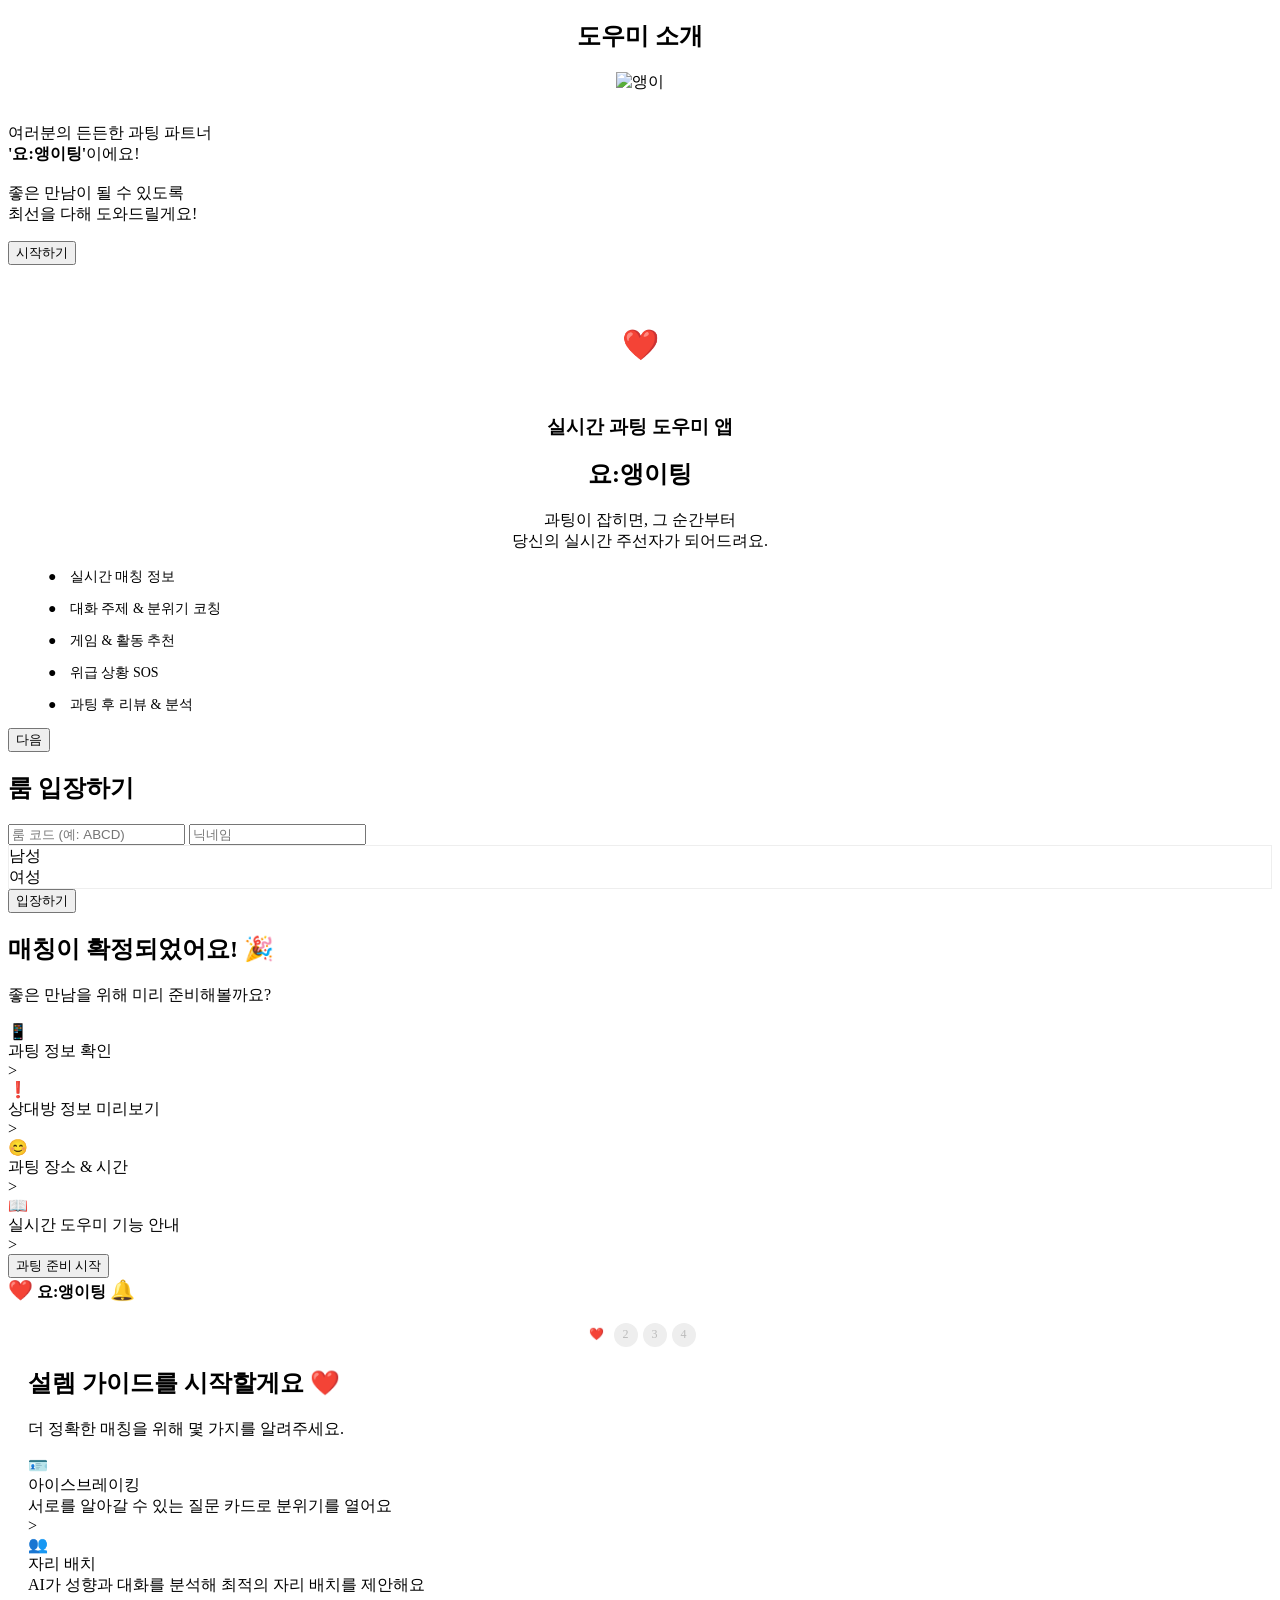
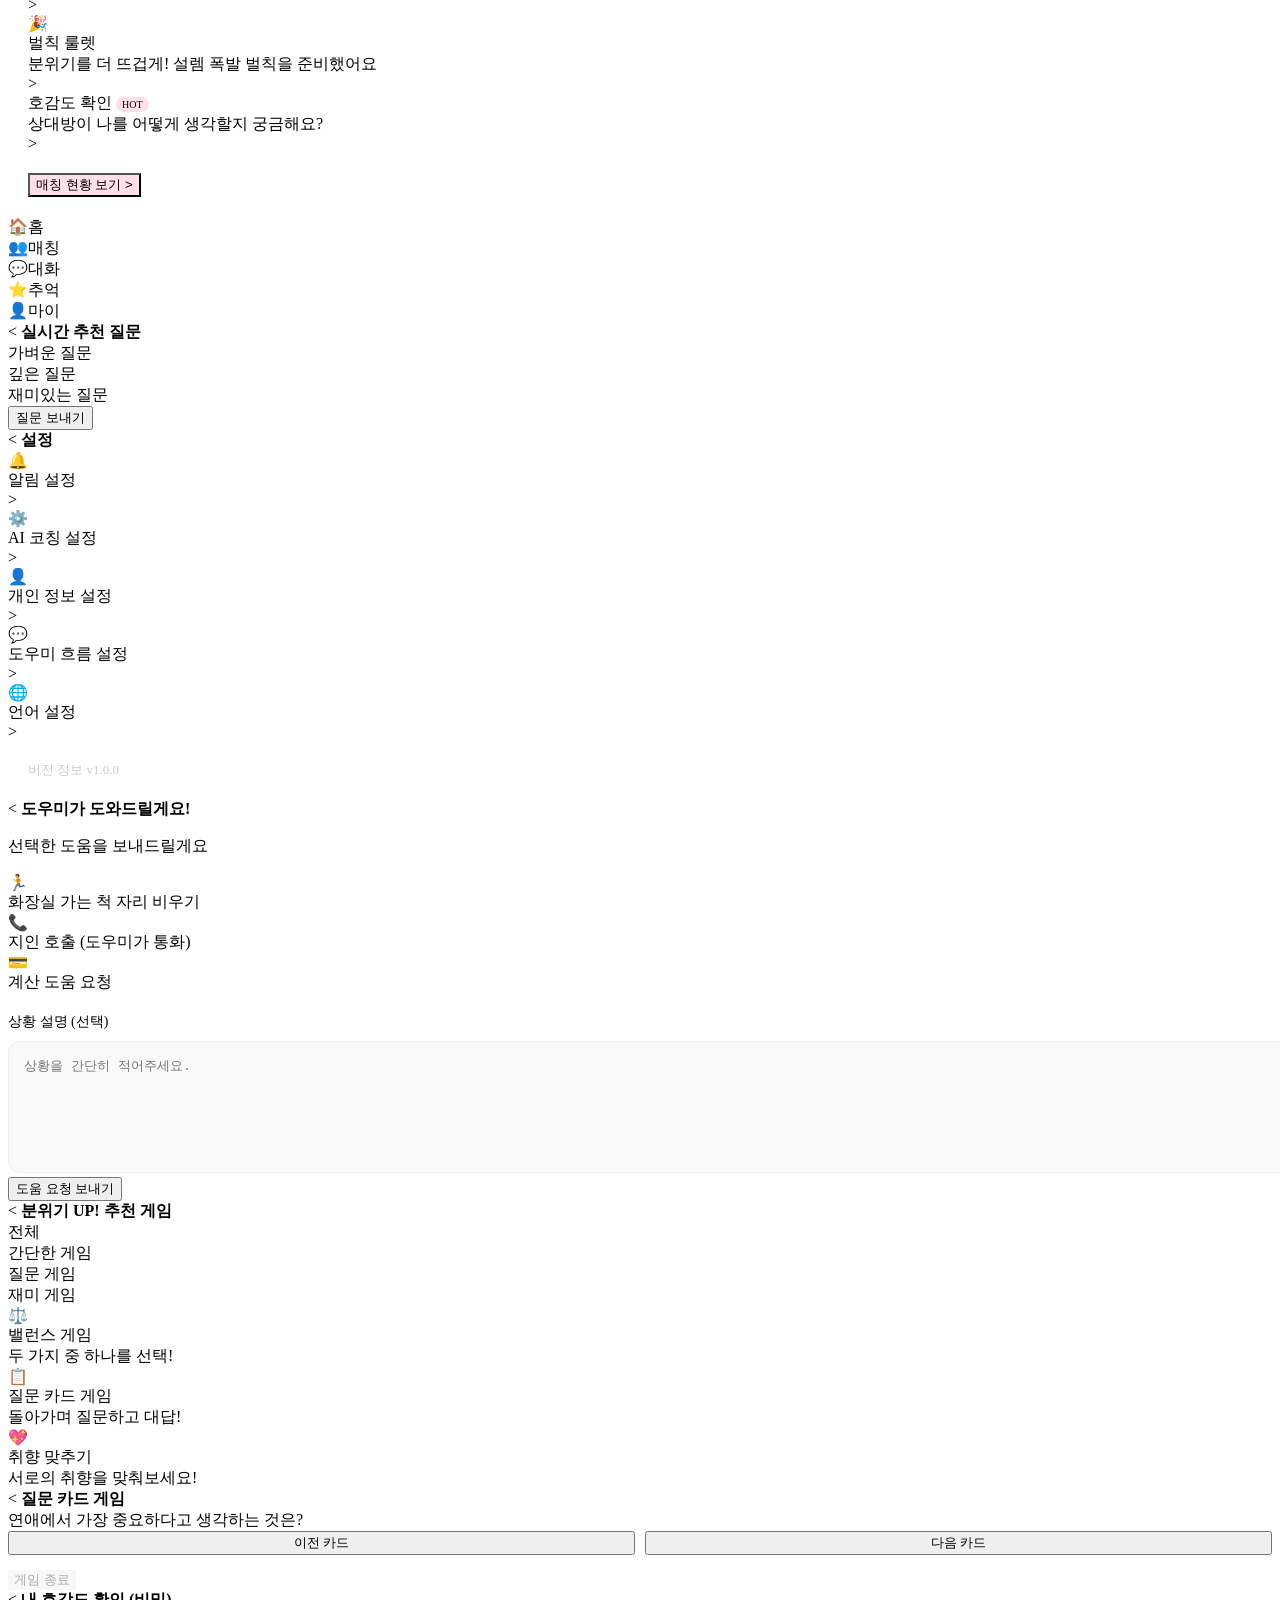
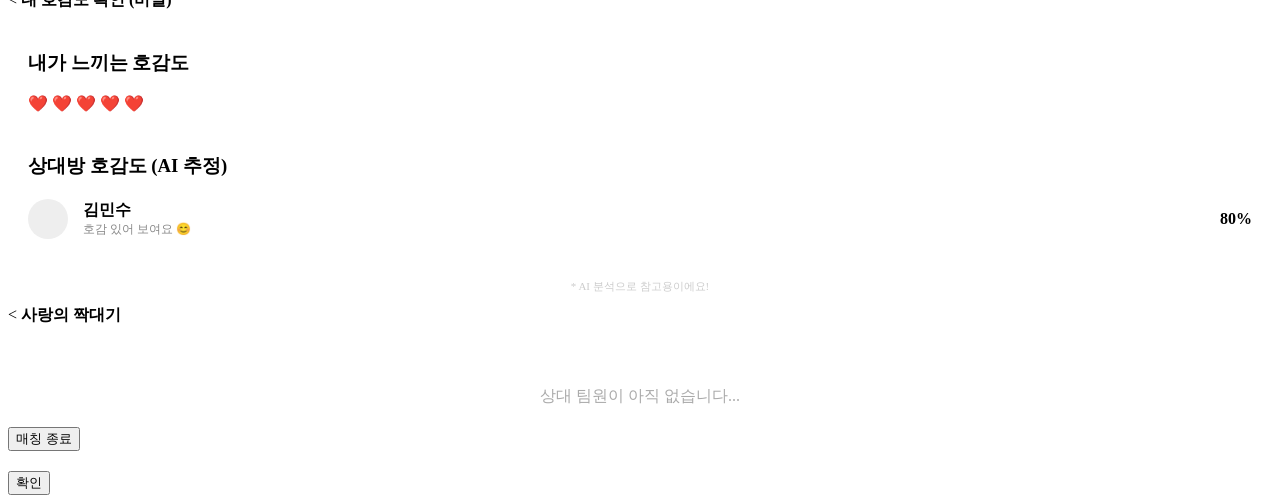
==== app/static/index.html @ 1ab698f3 "s" ====
<!DOCTYPE html>
<html lang="ko">
<head>
    <meta charset="UTF-8">
    <meta name="viewport" content="width=device-width, initial-scale=1.0">
    <title>요:앵이팅 - 실시간 과팅 도우미</title>
    <link rel="stylesheet" href="/static/style.css">
</head>
<body>
    <div id="app">
        <!-- 1. 도우미 소개 (Intro) -->
        <section id="intro-view" class="view">
            <h2 style="text-align: center; margin-bottom: 20px;">도우미 소개</h2>
            <div style="text-align: center; margin-bottom: 30px;">
                <img src="/앱구성/도우미소개.png" alt="앵이" style="width: 250px; height: auto;">
            </div>
            <p class="subtitle">여러분의 든든한 과팅 파트너<br><span style="color: var(--primary-pink); font-weight: 700;">'요:앵이팅'</span>이에요!<br><br>좋은 만남이 될 수 있도록<br>최선을 다해 도와드릴게요!</p>
            <button onclick="showView('loading-view')" class="btn-full">시작하기</button>
        </section>

        <!-- 2. 로딩창 (Service Info) -->
        <section id="loading-view" class="view hidden">
            <div style="text-align: center; margin-top: 50px;">
                <div style="background: var(--primary-pink); width: 60px; height: 60px; border-radius: 15px; display: inline-flex; justify-content: center; align-items: center; margin-bottom: 20px;">
                    <span style="font-size: 30px; color: white;">❤️</span>
                </div>
                <h3>실시간 과팅 도우미 앱</h3>
                <h1 style="color: var(--primary-pink); margin-top: 5px;">요:앵이팅</h1>
                <p class="subtitle">과팅이 잡히면, 그 순간부터<br>당신의 실시간 주선자가 되어드려요.</p>
                <div style="text-align: left; padding: 0 40px; color: var(--gray-text); font-size: 14px;">
                    <p style="margin-bottom: 12px;"><span style="color: var(--primary-pink); margin-right: 10px;">●</span> 실시간 매칭 정보</p>
                    <p style="margin-bottom: 12px;"><span style="color: var(--primary-pink); margin-right: 10px;">●</span> 대화 주제 & 분위기 코칭</p>
                    <p style="margin-bottom: 12px;"><span style="color: var(--primary-pink); margin-right: 10px;">●</span> 게임 & 활동 추천</p>
                    <p style="margin-bottom: 12px;"><span style="color: var(--primary-pink); margin-right: 10px;">●</span> 위급 상황 SOS</p>
                    <p><span style="color: var(--primary-pink); margin-right: 10px;">●</span> 과팅 후 리뷰 & 분석</p>
                </div>
            </div>
            <button onclick="showView('join-view')" class="btn-full">다음</button>
        </section>

        <!-- 3. 입장 (Join) -->
        <section id="join-view" class="view hidden">
            <h1>룸 입장하기</h1>
            <input type="text" id="room-code" placeholder="룸 코드 (예: ABCD)" maxlength="6">
            <input type="text" id="nickname" placeholder="닉네임">
            <div class="tab-container" style="background: white; border: 1px solid #EEE;">
                <div class="tab-item active" onclick="setGender('M', this)">남성</div>
                <div class="tab-item" onclick="setGender('F', this)">여성</div>
            </div>
            <button id="join-btn" class="btn-full">입장하기</button>
        </section>

        <!-- 4. 매칭 확정 (Matching Confirm) -->
        <section id="match-confirm-view" class="view hidden">
            <h1>매칭이 확정되었어요! 🎉</h1>
            <p class="subtitle">좋은 만남을 위해 미리 준비해볼까요?</p>
            <div class="menu-card">
                <div class="menu-icon">📱</div>
                <div class="menu-info"><div class="menu-title">과팅 정보 확인</div></div>
                <span class="arrow-right">></span>
            </div>
            <div class="menu-card">
                <div class="menu-icon">❗</div>
                <div class="menu-info"><div class="menu-title">상대방 정보 미리보기</div></div>
                <span class="arrow-right">></span>
            </div>
            <div class="menu-card">
                <div class="menu-icon">😊</div>
                <div class="menu-info"><div class="menu-title">과팅 장소 & 시간</div></div>
                <span class="arrow-right">></span>
            </div>
            <div class="menu-card">
                <div class="menu-icon">📖</div>
                <div class="menu-info"><div class="menu-title">실시간 도우미 기능 안내</div></div>
                <span class="arrow-right">></span>
            </div>
            <button onclick="showView('dashboard-view')" class="btn-full">과팅 준비 시작</button>
        </section>

        <!-- 5. 대시보드 (Main Title) -->
        <section id="dashboard-view" class="view hidden" style="padding: 0;">
            <header>
                <span style="font-size: 20px;" onclick="showView('intro-view')">❤️</span>
                <span style="font-weight: 700;">요:앵이팅</span>
                <span style="font-size: 20px;" onclick="showView('sos-view')">🔔</span>
            </header>
            <div style="padding: 20px;">
                <div style="display: flex; justify-content: center; gap: 5px; margin-bottom: 20px;">
                    <div style="width: 24px; height: 24px; background: var(--primary-pink); border-radius: 50%; color: white; display: flex; justify-content: center; align-items: center; font-size: 12px;">❤️</div>
                    <div style="width: 24px; height: 24px; background: #EEE; border-radius: 50%; display: flex; justify-content: center; align-items: center; font-size: 12px; color: #BBB;">2</div>
                    <div style="width: 24px; height: 24px; background: #EEE; border-radius: 50%; display: flex; justify-content: center; align-items: center; font-size: 12px; color: #BBB;">3</div>
                    <div style="width: 24px; height: 24px; background: #EEE; border-radius: 50%; display: flex; justify-content: center; align-items: center; font-size: 12px; color: #BBB;">4</div>
                </div>
                <h1>설렘 가이드를 시작할게요 ❤️</h1>
                <p class="subtitle">더 정확한 매칭을 위해 몇 가지를 알려주세요.</p>

                <div class="menu-card" onclick="showView('question-view')">
                    <div class="menu-icon">🪪</div>
                    <div class="menu-info">
                        <div class="menu-title">아이스브레이킹</div>
                        <div class="menu-desc">서로를 알아갈 수 있는 질문 카드로 분위기를 열어요</div>
                    </div>
                    <span class="arrow-right">></span>
                </div>
                <div class="menu-card" onclick="showView('matching-view')">
                    <div class="menu-icon">👥</div>
                    <div class="menu-info">
                        <div class="menu-title">자리 배치</div>
                        <div class="menu-desc">AI가 성향과 대화를 분석해 최적의 자리 배치를 제안해요</div>
                    </div>
                    <span class="arrow-right">></span>
                </div>
                <div class="menu-card" onclick="showView('game-view')">
                    <div class="menu-icon">🎉</div>
                    <div class="menu-info">
                        <div class="menu-title">벌칙 룰렛</div>
                        <div class="menu-desc">분위기를 더 뜨겁게! 설렘 폭발 벌칙을 준비했어요</div>
                    </div>
                    <span class="arrow-right">></span>
                </div>
                <div class="menu-card" onclick="showView('liking-view')">
                    <div class="menu-info">
                        <div class="menu-title">호감도 확인 <span style="background: #FFE0EA; color: var(--primary-pink); font-size: 10px; padding: 2px 6px; border-radius: 10px;">HOT</span></div>
                        <div class="menu-desc">상대방이 나를 어떻게 생각할지 궁금해요?</div>
                    </div>
                    <span class="arrow-right">></span>
                </div>
                
                <button class="btn-full" style="background: #FFE0EA; color: var(--primary-pink); margin-top: 20px;" onclick="showView('matching-view')">매칭 현황 보기 ></button>
            </div>
            <nav class="bottom-nav">
                <div class="nav-item active" onclick="showView('dashboard-view')"><span class="nav-icon">🏠</span>홈</div>
                <div class="nav-item" onclick="showView('matching-view')"><span class="nav-icon">👥</span>매칭</div>
                <div class="nav-item" onclick="showView('question-view')"><span class="nav-icon">💬</span>대화</div>
                <div class="nav-item" onclick="showView('liking-view')"><span class="nav-icon">⭐</span>추억</div>
                <div class="nav-item" onclick="showView('settings-view')"><span class="nav-icon">👤</span>마이</div>
            </nav>
        </section>

        <!-- 6. 실시간 추천 질문 -->
        <section id="question-view" class="view hidden">
            <header>
                <span class="back-btn" onclick="showView('dashboard-view')">&lt;</span>
                <span style="font-weight: 700;">실시간 추천 질문</span>
                <span></span>
            </header>
            <div class="tab-container">
                <div class="tab-item active">가벼운 질문</div>
                <div class="tab-item">깊은 질문</div>
                <div class="tab-item">재미있는 질문</div>
            </div>
            <div id="question-list-container"></div>
            <button class="btn-full" onclick="sendRequest('질문')">질문 보내기</button>
        </section>

        <!-- 7. 설정 (Settings) -->
        <section id="settings-view" class="view hidden">
            <header>
                <span class="back-btn" onclick="showView('dashboard-view')">&lt;</span>
                <span style="font-weight: 700;">설정</span>
                <span></span>
            </header>
            <div class="menu-card">
                <div class="menu-icon">🔔</div>
                <div class="menu-info"><div class="menu-title">알림 설정</div></div>
                <span class="arrow-right">></span>
            </div>
            <div class="menu-card">
                <div class="menu-icon">⚙️</div>
                <div class="menu-info"><div class="menu-title">AI 코칭 설정</div></div>
                <span class="arrow-right">></span>
            </div>
            <div class="menu-card">
                <div class="menu-icon">👤</div>
                <div class="menu-info"><div class="menu-title">개인 정보 설정</div></div>
                <span class="arrow-right">></span>
            </div>
            <div class="menu-card">
                <div class="menu-icon">💬</div>
                <div class="menu-info"><div class="menu-title">도우미 흐름 설정</div></div>
                <span class="arrow-right">></span>
            </div>
            <div class="menu-card">
                <div class="menu-icon">🌐</div>
                <div class="menu-info"><div class="menu-title">언어 설정</div></div>
                <span class="arrow-right">></span>
            </div>
            <div style="padding: 20px; color: #CCC; font-size: 13px;">버전 정보 v1.0.0</div>
        </section>

        <!-- 8. AI 기반 도우미 (SOS) -->
        <section id="sos-view" class="view hidden">
            <header>
                <span class="back-btn" onclick="showView('dashboard-view')">&lt;</span>
                <span style="font-weight: 700;">도우미가 도와드릴게요!</span>
                <span></span>
            </header>
            <p class="subtitle">선택한 도움을 보내드릴게요</p>
            <div class="menu-card" onclick="sendRequest('화장실 자리비우기')">
                <div class="menu-icon">🏃</div>
                <div class="menu-info"><div class="menu-title">화장실 가는 척 자리 비우기</div></div>
            </div>
            <div class="menu-card" onclick="sendRequest('지인 호출')">
                <div class="menu-icon">📞</div>
                <div class="menu-info"><div class="menu-title">지인 호출 (도우미가 통화)</div></div>
            </div>
            <div class="menu-card" onclick="sendRequest('계산 도움')">
                <div class="menu-icon">💳</div>
                <div class="menu-info"><div class="menu-title">계산 도움 요청</div></div>
            </div>
            <div style="margin-top: 20px;">
                <div style="font-size: 14px; margin-bottom: 10px;">상황 설명 (선택)</div>
                <textarea placeholder="상황을 간단히 적어주세요." style="width: 100%; height: 100px; border-radius: 12px; border: 1px solid #EEE; padding: 15px; background: #F9F9F9; resize: none;"></textarea>
            </div>
            <button class="btn-full" onclick="sendRequest('상세 상황')">도움 요청 보내기</button>
        </section>

        <!-- 9. 추천 게임 리스트 -->
        <section id="game-view" class="view hidden">
            <header>
                <span class="back-btn" onclick="showView('dashboard-view')">&lt;</span>
                <span style="font-weight: 700;">분위기 UP! 추천 게임</span>
                <span></span>
            </header>
            <div class="tab-container">
                <div class="tab-item active">전체</div>
                <div class="tab-item">간단한 게임</div>
                <div class="tab-item">질문 게임</div>
                <div class="tab-item">재미 게임</div>
            </div>
            <div class="menu-card" onclick="showView('game-detail-view')">
                <div class="menu-icon">⚖️</div>
                <div class="menu-info">
                    <div class="menu-title">밸런스 게임</div>
                    <div class="menu-desc">두 가지 중 하나를 선택!</div>
                </div>
            </div>
            <div class="menu-card" onclick="showView('game-detail-view')">
                <div class="menu-icon">📋</div>
                <div class="menu-info">
                    <div class="menu-title">질문 카드 게임</div>
                    <div class="menu-desc">돌아가며 질문하고 대답!</div>
                </div>
            </div>
            <div class="menu-card">
                <div class="menu-icon">💖</div>
                <div class="menu-info">
                    <div class="menu-title">취향 맞추기</div>
                    <div class="menu-desc">서로의 취향을 맞춰보세요!</div>
                </div>
            </div>
        </section>

        <!-- 10. 추천 게임 세부 (질문 카드) -->
        <section id="game-detail-view" class="view hidden">
            <header>
                <span class="back-btn" onclick="showView('game-view')">&lt;</span>
                <span style="font-weight: 700;">질문 카드 게임</span>
                <span></span>
            </header>
            <div class="game-card-stack">
                <div class="game-card-item">연애에서 가장 중요하다고 생각하는 것은?</div>
            </div>
            <div style="display: flex; gap: 10px;">
                <button class="btn-outline" style="flex: 1;" onclick="prevGameCard()">이전 카드</button>
                <button class="btn-full" style="flex: 1; margin-top: 0;" onclick="nextGameCard()">다음 카드</button>
            </div>
            <button class="btn-outline" style="margin-top: 15px; border: none; background: #F8F8F8; color: #AAA;" onclick="showView('game-view')">게임 종료</button>
        </section>

        <!-- 11. 호감도 확인 -->
        <section id="liking-view" class="view hidden">
            <header>
                <span class="back-btn" onclick="showView('dashboard-view')">&lt;</span>
                <span style="font-weight: 700;">내 호감도 확인 (비밀)</span>
                <span></span>
            </header>
            <div style="padding: 20px;">
                <h3>내가 느끼는 호감도</h3>
                <div class="heart-container">
                    <span class="heart" onclick="setLiking(1)">❤️</span>
                    <span class="heart" onclick="setLiking(2)">❤️</span>
                    <span class="heart" onclick="setLiking(3)">❤️</span>
                    <span class="heart" onclick="setLiking(4)">❤️</span>
                    <span class="heart" onclick="setLiking(5)">❤️</span>
                </div>
                <div style="margin-top: 40px;">
                    <h3>상대방 호감도 (AI 추정)</h3>
                    <div style="margin-top: 20px;">
                        <div style="display: flex; align-items: center; justify-content: space-between; margin-bottom: 20px;">
                            <div style="display: flex; align-items: center;">
                                <div style="width: 40px; height: 40px; background: #EEE; border-radius: 50%; margin-right: 15px;"></div>
                                <div>
                                    <div style="font-weight: 700;">김민수</div>
                                    <div style="font-size: 12px; color: #888;">호감 있어 보여요 😊</div>
                                </div>
                            </div>
                            <div style="color: var(--primary-pink); font-weight: 700;">80%</div>
                        </div>
                    </div>
                </div>
            </div>
            <p style="text-align: center; color: #CCC; font-size: 11px; margin-top: auto;">* AI 분석으로 참고용이에요!</p>
        </section>

        <!-- 실시간 자리배치(기존 기능) -->
        <section id="matching-view" class="view hidden">
            <header>
                <span class="back-btn" onclick="showView('dashboard-view')">&lt;</span>
                <span style="font-weight: 700;">사랑의 짝대기</span>
                <span></span>
            </header>
            <div id="participant-list" style="display: grid; grid-template-columns: 1fr 1fr; gap: 10px; padding: 20px;">
                <!-- 동적 생성 -->
            </div>
            <div id="wait-msg" style="text-align: center; color: #AAA; margin: 20px;">상대 팀원이 아직 없습니다...</div>
            <button id="disconnect-btn" class="btn-outline" style="margin-top: auto;">매칭 종료</button>
        </section>

        <!-- 결과 모달 -->
        <div id="result-modal" class="modal hidden">
            <div class="modal-content">
                <div id="result-text" style="white-space: pre-wrap; font-size: 15px; color: var(--gray-text); margin-bottom: 20px;"></div>
                <button id="close-modal-btn" class="btn-full" style="margin-top: 0;">확인</button>
            </div>
        </div>
    </div>

    <script src="/static/script.js"></script>
</body>
</html>
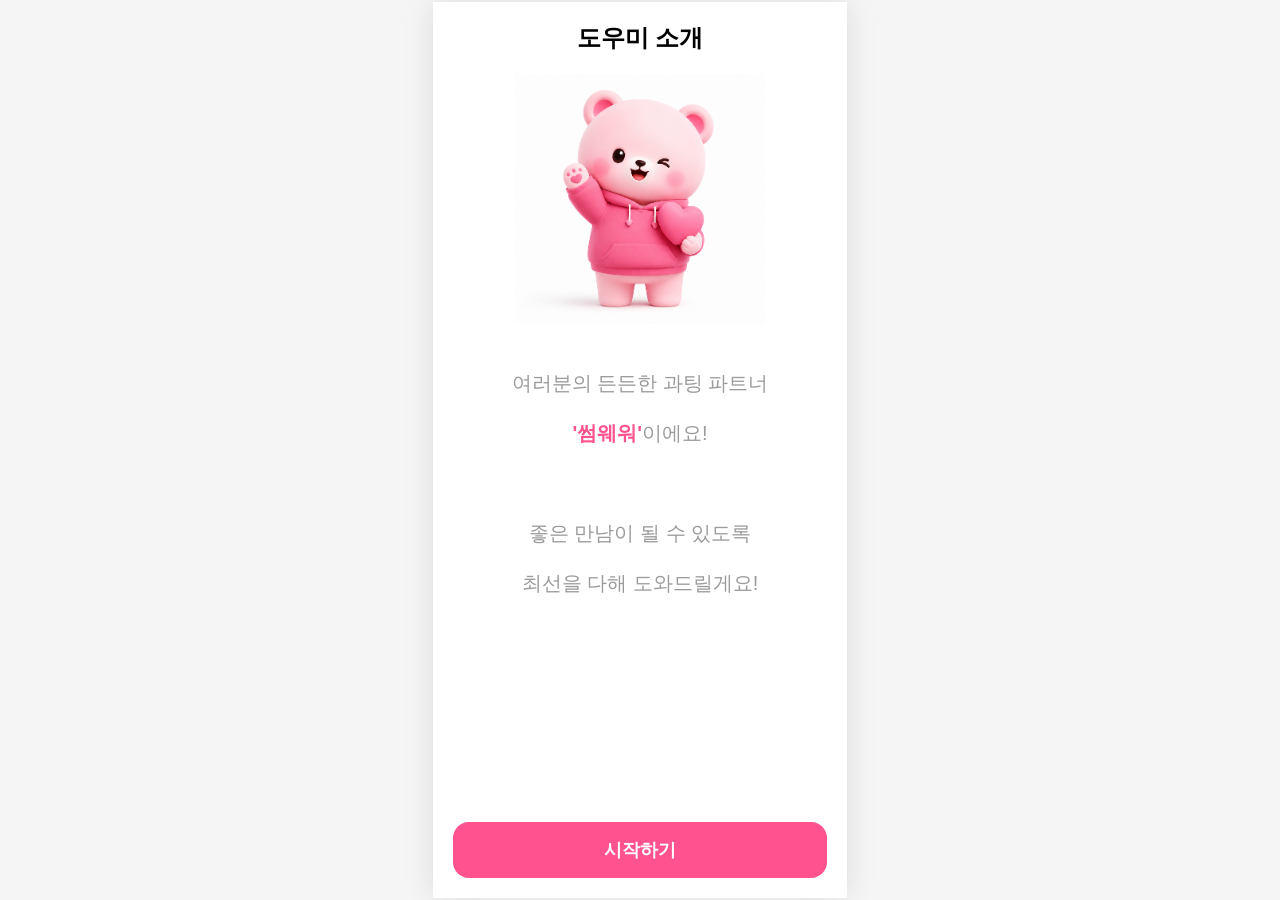
==== commit 641b2a6f: "오랜만에 커밋" ====
--- a/app/static/index.html
+++ b/app/static/index.html
@@ -3,7 +3,7 @@
 <head>
     <meta charset="UTF-8">
     <meta name="viewport" content="width=device-width, initial-scale=1.0">
-    <title>요:앵이팅 - 실시간 과팅 도우미</title>
+    <title>썸웨워 - 실시간 과팅 도우미</title>
     <link rel="stylesheet" href="/static/style.css">
 </head>
 <body>
@@ -12,9 +12,9 @@
         <section id="intro-view" class="view">
             <h2 style="text-align: center; margin-bottom: 20px;">도우미 소개</h2>
             <div style="text-align: center; margin-bottom: 30px;">
-                <img src="/앱구성/도우미소개.png" alt="앵이" style="width: 250px; height: auto;">
-            </div>
-            <p class="subtitle">여러분의 든든한 과팅 파트너<br><span style="color: var(--primary-pink); font-weight: 700;">'요:앵이팅'</span>이에요!<br><br>좋은 만남이 될 수 있도록<br>최선을 다해 도와드릴게요!</p>
+                <img src="/assets/helper.png" alt="앵이" style="width: 250px; height: auto;">
+            </div>
+            <p class="subtitle">여러분의 든든한 과팅 파트너<br><span style="color: var(--primary-pink); font-weight: 700;">'썸웨워'</span>이에요!<br><br>좋은 만남이 될 수 있도록<br>최선을 다해 도와드릴게요!</p>
             <button onclick="showView('loading-view')" class="btn-full">시작하기</button>
         </section>
 
@@ -25,13 +25,12 @@
                     <span style="font-size: 30px; color: white;">❤️</span>
                 </div>
                 <h3>실시간 과팅 도우미 앱</h3>
-                <h1 style="color: var(--primary-pink); margin-top: 5px;">요:앵이팅</h1>
+                <h1 style="color: var(--primary-pink); margin-top: 5px;">썸웨워</h1>
                 <p class="subtitle">과팅이 잡히면, 그 순간부터<br>당신의 실시간 주선자가 되어드려요.</p>
                 <div style="text-align: left; padding: 0 40px; color: var(--gray-text); font-size: 14px;">
                     <p style="margin-bottom: 12px;"><span style="color: var(--primary-pink); margin-right: 10px;">●</span> 실시간 매칭 정보</p>
                     <p style="margin-bottom: 12px;"><span style="color: var(--primary-pink); margin-right: 10px;">●</span> 대화 주제 & 분위기 코칭</p>
                     <p style="margin-bottom: 12px;"><span style="color: var(--primary-pink); margin-right: 10px;">●</span> 게임 & 활동 추천</p>
-                    <p style="margin-bottom: 12px;"><span style="color: var(--primary-pink); margin-right: 10px;">●</span> 위급 상황 SOS</p>
                     <p><span style="color: var(--primary-pink); margin-right: 10px;">●</span> 과팅 후 리뷰 & 분석</p>
                 </div>
             </div>
@@ -40,49 +39,224 @@
 
         <!-- 3. 입장 (Join) -->
         <section id="join-view" class="view hidden">
-            <h1>룸 입장하기</h1>
-            <input type="text" id="room-code" placeholder="룸 코드 (예: ABCD)" maxlength="6">
-            <input type="text" id="nickname" placeholder="닉네임">
-            <div class="tab-container" style="background: white; border: 1px solid #EEE;">
-                <div class="tab-item active" onclick="setGender('M', this)">남성</div>
-                <div class="tab-item" onclick="setGender('F', this)">여성</div>
-            </div>
-            <button id="join-btn" class="btn-full">입장하기</button>
+            <h1 style="margin-top: 40px; margin-bottom: 40px;">룸 입장하기</h1>
+            
+            <div class="input-group">
+                <label for="room-code">룸 코드</label>
+                <div class="input-wrapper">
+                    <span class="input-icon">🔑</span>
+                    <input type="text" id="room-code" placeholder="예: ABCD" maxlength="6">
+                </div>
+            </div>
+
+            <div class="input-group">
+                <label for="nickname">닉네임</label>
+                <div class="input-wrapper">
+                    <span class="input-icon">👤</span>
+                    <input type="text" id="nickname" placeholder="닉네임 입력">
+                </div>
+            </div>
+
+            <div class="input-group">
+                <label>성별 선택</label>
+                <div class="tab-container" style="background: #F8F8F8; border: none; margin-top: 10px;">
+                    <div class="tab-item active" onclick="setGender('M', this)">남성</div>
+                    <div class="tab-item" onclick="setGender('F', this)">여성</div>
+                </div>
+            </div>
+
+            <button id="join-btn" class="btn-full" style="margin-top: 20px;">입장하기</button>
+            <p style="text-align: center; margin-top: 20px; font-size: 14px; color: var(--light-gray);">
+                방이 없으신가요? <span onclick="showView('create-room-view')" style="color: var(--primary-pink); font-weight: 700; cursor: pointer; text-decoration: underline;">새로운 방 만들기</span>
+            </p>
+        </section>
+
+        <!-- 3-1. 방 만들기 (Create) -->
+        <section id="create-room-view" class="view hidden">
+            <header>
+                <span class="back-btn" onclick="showView('join-view')">&lt;</span>
+                <span style="font-weight: 700;">새로운 방 만들기</span>
+                <span></span>
+            </header>
+            
+            <div class="input-group" style="margin-top: 20px;">
+                <label for="create-room-code">룸 코드 설정</label>
+                <div class="input-wrapper">
+                    <span class="input-icon">🔑</span>
+                    <input type="text" id="create-room-code" placeholder="예: ABCD (비워두면 자동생성)" maxlength="6">
+                </div>
+            </div>
+
+            <div class="input-group">
+                <label>목표 인원수</label>
+                <div style="display: flex; gap: 10px;">
+                    <div class="input-wrapper" style="flex: 1;">
+                        <span class="input-icon">♂️</span>
+                        <input type="number" id="create-male-count" placeholder="남성 수" min="0">
+                    </div>
+                    <div class="input-wrapper" style="flex: 1;">
+                        <span class="input-icon">♀️</span>
+                        <input type="number" id="create-female-count" placeholder="여성 수" min="0">
+                    </div>
+                </div>
+            </div>
+
+            <div class="input-group">
+                <label for="create-location">과팅 장소</label>
+                <div class="input-wrapper">
+                    <span class="input-icon">📍</span>
+                    <input type="text" id="create-location" placeholder="예: 신촌 앵이 포차">
+                </div>
+            </div>
+
+            <div class="input-group">
+                <label for="create-time">모임 시간</label>
+                <div class="input-wrapper">
+                    <span class="input-icon">⏰</span>
+                    <input type="text" id="create-time" placeholder="예: 오늘 오후 7시">
+                </div>
+            </div>
+
+            <div class="input-group">
+                <label for="create-reservation">예약자명 (선택)</label>
+                <div class="input-wrapper">
+                    <span class="input-icon">📝</span>
+                    <input type="text" id="create-reservation" placeholder="예: 홍길동 (없으면 비워두기)">
+                </div>
+            </div>
+
+            <div class="input-group">
+                <label for="create-nickname">내 닉네임</label>
+                <div class="input-wrapper">
+                    <span class="input-icon">👤</span>
+                    <input type="text" id="create-nickname" placeholder="닉네임 입력">
+                </div>
+            </div>
+
+            <button onclick="createRoom()" class="btn-full" style="margin-top: 20px;">방 생성하고 입장하기</button>
         </section>
 
         <!-- 4. 매칭 확정 (Matching Confirm) -->
         <section id="match-confirm-view" class="view hidden">
             <h1>매칭이 확정되었어요! 🎉</h1>
-            <p class="subtitle">좋은 만남을 위해 미리 준비해볼까요?</p>
-            <div class="menu-card">
+            <p class="subtitle" style="margin-bottom: 40px;">좋은 만남을 위해 미리 준비해볼까요?</p>
+            <div class="menu-card" onclick="showView('meeting-info-view')">
                 <div class="menu-icon">📱</div>
                 <div class="menu-info"><div class="menu-title">과팅 정보 확인</div></div>
                 <span class="arrow-right">></span>
             </div>
-            <div class="menu-card">
-                <div class="menu-icon">❗</div>
-                <div class="menu-info"><div class="menu-title">상대방 정보 미리보기</div></div>
-                <span class="arrow-right">></span>
-            </div>
-            <div class="menu-card">
+            <div class="menu-card" onclick="showView('location-time-view')">
                 <div class="menu-icon">😊</div>
                 <div class="menu-info"><div class="menu-title">과팅 장소 & 시간</div></div>
                 <span class="arrow-right">></span>
             </div>
-            <div class="menu-card">
+            <div class="menu-card" onclick="showView('feature-guide-view')">
                 <div class="menu-icon">📖</div>
                 <div class="menu-info"><div class="menu-title">실시간 도우미 기능 안내</div></div>
                 <span class="arrow-right">></span>
             </div>
-            <button onclick="showView('dashboard-view')" class="btn-full">과팅 준비 시작</button>
+            <button onclick="showView('dashboard-view')" class="btn-full" style="margin-top: 40px;">과팅 준비 시작</button>
+        </section>
+
+        <!-- 4-1. 과팅 정보 확인 -->
+        <section id="meeting-info-view" class="view hidden">
+            <header>
+                <span class="back-btn" onclick="showView('match-confirm-view')">&lt;</span>
+                <span style="font-weight: 700;">과팅 정보 확인</span>
+                <span></span>
+            </header>
+            <div class="content-box">
+                <h3 style="margin-bottom: 20px;">실시간 참여 인원</h3>
+                <div class="info-item">
+                    <span class="info-label">남성 참여자</span>
+                    <span id="display-m-count" class="info-value">0명</span>
+                </div>
+                <div class="info-item">
+                    <span class="info-label">여성 참여자</span>
+                    <span id="display-f-count" class="info-value">0명</span>
+                </div>
+                <div class="info-item">
+                    <span class="info-label">현재 상태</span>
+                    <span class="info-value" style="color: var(--primary-pink);">참여 중...</span>
+                </div>
+            </div>
+            <div class="content-box" style="margin-top: 20px;">
+                <h3 style="margin-bottom: 20px;">매칭 코드 & QR</h3>
+                <div style="background: #F8F8F8; padding: 15px; border-radius: 12px; text-align: center; border: 2px dashed #FFD0E0;">
+                    <div class="display-room-code" style="font-size: 28px; font-weight: 800; color: var(--primary-pink); margin-bottom: 15px;">ABCD</div>
+                    <div id="qrcode-container" style="background: white; padding: 10px; display: inline-block; border-radius: 10px; margin-bottom: 15px;">
+                        <img id="qrcode-img" src="" alt="QR Code" style="width: 150px; height: 150px; display: block;">
+                    </div>
+                    <button onclick="copyInviteLink()" class="btn-outline" style="height: 40px; font-size: 13px; margin-bottom: 0;">초대 링크 복사하기</button>
+                </div>
+            </div>
+            <button onclick="showView('match-confirm-view')" class="btn-full">뒤로 가기</button>
+        </section>
+
+        <!-- 4-2. 과팅 장소 & 시간 -->
+        <section id="location-time-view" class="view hidden">
+            <header>
+                <span class="back-btn" onclick="showView('match-confirm-view')">&lt;</span>
+                <span style="font-weight: 700;">장소 및 시간 안내</span>
+                <span></span>
+            </header>
+            <div class="content-box">
+                <div style="text-align: center; margin-bottom: 20px;">
+                    <span style="font-size: 50px;">📍</span>
+                </div>
+                <h2 id="display-location" style="text-align: center; margin-bottom: 10px;">장소 정보 불러오는 중...</h2>
+                <p style="text-align: center; color: var(--light-gray); font-size: 14px; margin-bottom: 20px;">정보가 정확하지 않으면 대표에게 문의하세요</p>
+                <div class="info-item">
+                    <span class="info-label">모임 시간</span>
+                    <span id="display-time" class="info-value">시간 정보 불러오는 중...</span>
+                </div>
+                <div class="info-item">
+                    <span class="info-label">예약자명</span>
+                    <span id="display-reservation" class="info-value">-</span>
+                </div>
+            </div>
+            <button onclick="showView('match-confirm-view')" class="btn-full">뒤로 가기</button>
+        </section>
+
+        <!-- 4-3. 실시간 도우미 기능 안내 -->
+        <section id="feature-guide-view" class="view hidden">
+            <header>
+                <span class="back-btn" onclick="showView('match-confirm-view')">&lt;</span>
+                <span style="font-weight: 700;">기능 안내</span>
+                <span></span>
+            </header>
+            <div style="padding: 10px;">
+                <div class="guide-card">
+                    <span class="guide-icon">💬</span>
+                    <div>
+                        <div class="menu-title">아이스브레이킹</div>
+                        <p class="menu-desc">어색한 첫 만남, AI가 추천하는 질문 카드로 분위기를 자연스럽게 풀어보세요.</p>
+                    </div>
+                </div>
+                <div class="guide-card">
+                    <span class="guide-icon">👥</span>
+                    <div>
+                        <div class="menu-title">사랑의 짝대기</div>
+                        <p class="menu-desc">과팅 도중 자리 배치가 필요할 때, 랜덤 혹은 분석을 통한 최적의 자리를 추천해 드려요.</p>
+                    </div>
+                </div>
+                <div class="guide-card">
+                    <span class="guide-icon">🚨</span>
+                    <div>
+                        <div class="menu-title">SOS 긴급 도우미</div>
+                        <p class="menu-desc">곤란한 상황인가요? '화장실 자리비우기'나 '지인 호출' 기능을 몰래 사용해 보세요.</p>
+                    </div>
+                </div>
+            </div>
+            <button onclick="showView('match-confirm-view')" class="btn-full" style="margin-top: 20px;">확인했습니다</button>
         </section>
 
         <!-- 5. 대시보드 (Main Title) -->
         <section id="dashboard-view" class="view hidden" style="padding: 0;">
             <header>
-                <span style="font-size: 20px;" onclick="showView('intro-view')">❤️</span>
-                <span style="font-weight: 700;">요:앵이팅</span>
-                <span style="font-size: 20px;" onclick="showView('sos-view')">🔔</span>
+                <span style="font-size: 20px;">❤️</span>
+                <span style="font-weight: 700;">썸웨워</span>
+                <span></span>
             </header>
             <div style="padding: 20px;">
                 <div style="display: flex; justify-content: center; gap: 5px; margin-bottom: 20px;">
@@ -118,13 +292,6 @@
                     </div>
                     <span class="arrow-right">></span>
                 </div>
-                <div class="menu-card" onclick="showView('liking-view')">
-                    <div class="menu-info">
-                        <div class="menu-title">호감도 확인 <span style="background: #FFE0EA; color: var(--primary-pink); font-size: 10px; padding: 2px 6px; border-radius: 10px;">HOT</span></div>
-                        <div class="menu-desc">상대방이 나를 어떻게 생각할지 궁금해요?</div>
-                    </div>
-                    <span class="arrow-right">></span>
-                </div>
                 
                 <button class="btn-full" style="background: #FFE0EA; color: var(--primary-pink); margin-top: 20px;" onclick="showView('matching-view')">매칭 현황 보기 ></button>
             </div>
@@ -132,7 +299,6 @@
                 <div class="nav-item active" onclick="showView('dashboard-view')"><span class="nav-icon">🏠</span>홈</div>
                 <div class="nav-item" onclick="showView('matching-view')"><span class="nav-icon">👥</span>매칭</div>
                 <div class="nav-item" onclick="showView('question-view')"><span class="nav-icon">💬</span>대화</div>
-                <div class="nav-item" onclick="showView('liking-view')"><span class="nav-icon">⭐</span>추억</div>
                 <div class="nav-item" onclick="showView('settings-view')"><span class="nav-icon">👤</span>마이</div>
             </nav>
         </section>
@@ -145,9 +311,9 @@
                 <span></span>
             </header>
             <div class="tab-container">
-                <div class="tab-item active">가벼운 질문</div>
-                <div class="tab-item">깊은 질문</div>
-                <div class="tab-item">재미있는 질문</div>
+                <div class="tab-item active" onclick="loadQuestions('light', this)">가벼운 질문</div>
+                <div class="tab-item" onclick="loadQuestions('deep', this)">깊은 질문</div>
+                <div class="tab-item" onclick="loadQuestions('fun', this)">재미있는 질문</div>
             </div>
             <div id="question-list-container"></div>
             <button class="btn-full" onclick="sendRequest('질문')">질문 보내기</button>
@@ -160,6 +326,10 @@
                 <span style="font-weight: 700;">설정</span>
                 <span></span>
             </header>
+            <div id="host-only-settings" class="hidden">
+                <h3 style="margin: 20px 0 10px 10px;">방장 관리 메뉴</h3>
+                <button onclick="deleteRoom()" class="btn-full" style="background: #FFF0F5; color: #FF528F; border: 1px solid #FF528F; margin-bottom: 20px;">방 폭파시키기 (삭제)</button>
+            </div>
             <div class="menu-card">
                 <div class="menu-icon">🔔</div>
                 <div class="menu-info"><div class="menu-title">알림 설정</div></div>
@@ -268,62 +438,41 @@
             <button class="btn-outline" style="margin-top: 15px; border: none; background: #F8F8F8; color: #AAA;" onclick="showView('game-view')">게임 종료</button>
         </section>
 
-        <!-- 11. 호감도 확인 -->
-        <section id="liking-view" class="view hidden">
-            <header>
-                <span class="back-btn" onclick="showView('dashboard-view')">&lt;</span>
-                <span style="font-weight: 700;">내 호감도 확인 (비밀)</span>
-                <span></span>
-            </header>
-            <div style="padding: 20px;">
-                <h3>내가 느끼는 호감도</h3>
-                <div class="heart-container">
-                    <span class="heart" onclick="setLiking(1)">❤️</span>
-                    <span class="heart" onclick="setLiking(2)">❤️</span>
-                    <span class="heart" onclick="setLiking(3)">❤️</span>
-                    <span class="heart" onclick="setLiking(4)">❤️</span>
-                    <span class="heart" onclick="setLiking(5)">❤️</span>
-                </div>
-                <div style="margin-top: 40px;">
-                    <h3>상대방 호감도 (AI 추정)</h3>
-                    <div style="margin-top: 20px;">
-                        <div style="display: flex; align-items: center; justify-content: space-between; margin-bottom: 20px;">
-                            <div style="display: flex; align-items: center;">
-                                <div style="width: 40px; height: 40px; background: #EEE; border-radius: 50%; margin-right: 15px;"></div>
-                                <div>
-                                    <div style="font-weight: 700;">김민수</div>
-                                    <div style="font-size: 12px; color: #888;">호감 있어 보여요 😊</div>
-                                </div>
-                            </div>
-                            <div style="color: var(--primary-pink); font-weight: 700;">80%</div>
-                        </div>
-                    </div>
-                </div>
-            </div>
-            <p style="text-align: center; color: #CCC; font-size: 11px; margin-top: auto;">* AI 분석으로 참고용이에요!</p>
-        </section>
-
-        <!-- 실시간 자리배치(기존 기능) -->
+        <!-- 실시간 자리배치 -->
         <section id="matching-view" class="view hidden">
             <header>
                 <span class="back-btn" onclick="showView('dashboard-view')">&lt;</span>
                 <span style="font-weight: 700;">사랑의 짝대기</span>
                 <span></span>
             </header>
-            <div id="participant-list" style="display: grid; grid-template-columns: 1fr 1fr; gap: 10px; padding: 20px;">
-                <!-- 동적 생성 -->
-            </div>
-            <div id="wait-msg" style="text-align: center; color: #AAA; margin: 20px;">상대 팀원이 아직 없습니다...</div>
-            <button id="disconnect-btn" class="btn-outline" style="margin-top: auto;">매칭 종료</button>
-        </section>
-
-        <!-- 결과 모달 -->
-        <div id="result-modal" class="modal hidden">
-            <div class="modal-content">
-                <div id="result-text" style="white-space: pre-wrap; font-size: 15px; color: var(--gray-text); margin-bottom: 20px;"></div>
-                <button id="close-modal-btn" class="btn-full" style="margin-top: 0;">확인</button>
-            </div>
-        </div>
+            
+            <!-- 투표 단계 UI -->
+            <div id="matching-voting-area">
+                <p class="subtitle" style="margin-bottom: 20px; font-size: 16px; height: auto;">마음에 드는 상대방을 선택해주세요!</p>
+                <div id="participant-list" style="display: grid; grid-template-columns: 1fr 1fr; gap: 10px; padding: 20px;">
+                    <!-- 동적 생성 -->
+                </div>
+                <div id="wait-msg" style="text-align: center; color: #AAA; margin: 20px;">상대 팀원이 아직 없습니다...</div>
+                <div id="voted-waiting-msg" class="hidden" style="text-align: center; padding: 40px 20px;">
+                    <div class="loader" style="margin: 0 auto 20px;"></div>
+                    <p style="font-weight: 600; color: var(--primary-pink);">투표 완료!</p>
+                    <p style="font-size: 14px; color: var(--light-gray); margin-top: 10px;">다른 분들이 투표를 마칠 때까지<br>잠시만 기다려주세요.</p>
+                    <p id="vote-progress" style="margin-top: 20px; font-size: 13px; color: #CCC;"></p>
+                </div>
+            </div>
+
+            <!-- 결과 공개 UI -->
+            <div id="matching-result-area" class="hidden" style="padding: 20px;">
+                <div class="content-box" style="text-align: center; border: 2px solid var(--primary-pink); background: var(--light-pink);">
+                    <h2 style="color: var(--primary-pink); margin-bottom: 20px;">💖 최종 자리 배치 💖</h2>
+                    <div id="matching-result-display" style="white-space: pre-line; font-size: 18px; line-height: 2; font-weight: 600; color: var(--gray-text);">
+                    </div>
+                </div>
+                <button class="btn-outline" style="margin-top: 30px; border-color: #EEE; color: #AAA;" onclick="resetMatching()">결과 초기화 (다시 하기)</button>
+            </div>
+
+            <button id="disconnect-btn" class="btn-outline" style="margin-top: auto;" onclick="clearSession()">매칭 종료</button>
+        </section>
     </div>
 
     <script src="/static/script.js"></script>
--- a/static/style.css
+++ b/static/style.css
@@ -0,0 +1,341 @@
+@import url('https://cdn.jsdelivr.net/gh/orioncactus/pretendard/dist/web/static/pretendard.css');
+
+:root {
+    --primary-pink: #FF528F;
+    --light-pink: #FFF0F5;
+    --gray-text: #4A4A4A;
+    --light-gray: #9B9B9B;
+    --bg-color: #FFFFFF;
+    --card-bg: #FFFFFF;
+    --border-color: #F2F2F2;
+}
+
+* {
+    box-sizing: border-box;
+    margin: 0;
+    padding: 0;
+    font-family: 'Pretendard', sans-serif;
+    -webkit-tap-highlight-color: transparent;
+}
+
+body {
+    background-color: #f5f5f5;
+    display: flex;
+    justify-content: center;
+    align-items: center;
+    min-height: 100vh;
+}
+
+#app {
+    width: 100%;
+    max-width: 414px; /* iPhone 11 Pro Max 기준 */
+    height: 100vh;
+    max-height: 896px;
+    background-color: var(--bg-color);
+    position: relative;
+    overflow: hidden;
+    display: flex;
+    flex-direction: column;
+    box-shadow: 0 0 30px rgba(0,0,0,0.1);
+}
+
+.view {
+    flex: 1;
+    display: flex;
+    flex-direction: column;
+    padding: 20px;
+    overflow-y: auto;
+    background-color: var(--bg-color);
+}
+
+.hidden { display: none !important; }
+
+/* 공통 헤더 */
+header {
+    height: 60px;
+    display: flex;
+    align-items: center;
+    justify-content: space-between;
+    padding: 0 20px;
+}
+
+.back-btn { font-size: 24px; cursor: pointer; color: var(--gray-text); }
+
+/* 타이틀 및 텍스트 */
+h1 { font-size: 22px; font-weight: 700; color: var(--gray-text); text-align: center; margin: 20px 0; }
+.subtitle { font-size: 20px; color: var(--light-gray); text-align: center; line-height: 2.5; margin-bottom: 150px; }
+
+/* 입력 필드 디자인 개선 */
+.input-group {
+    margin-bottom: 25px;
+    width: 100%;
+}
+
+.input-group label {
+    display: block;
+    font-size: 14px;
+    font-weight: 600;
+    color: var(--gray-text);
+    margin-bottom: 10px;
+    margin-left: 5px;
+}
+
+.input-wrapper {
+    position: relative;
+    display: flex;
+    align-items: center;
+    background-color: #F8F8F8;
+    border: 2px solid transparent;
+    border-radius: 16px;
+    padding: 0 15px;
+    transition: all 0.3s ease;
+}
+
+.input-wrapper:focus-within {
+    background-color: #FFFFFF;
+    border-color: var(--primary-pink);
+    box-shadow: 0 4px 15px rgba(255, 82, 143, 0.1);
+}
+
+.input-icon {
+    font-size: 20px;
+    margin-right: 12px;
+}
+
+.input-wrapper input {
+    width: 100%;
+    height: 56px;
+    border: none;
+    background: transparent;
+    font-size: 16px;
+    font-weight: 500;
+    color: var(--gray-text);
+    outline: none;
+}
+
+.input-wrapper input::placeholder {
+    color: #BBB;
+}
+
+/* 기존 버튼 스타일 보완 */
+.btn-full {
+    width: 100%;
+    height: 56px;
+    background-color: var(--primary-pink);
+    color: white;
+    border: none;
+    border-radius: 16px;
+    font-size: 18px;
+    font-weight: 700;
+    cursor: pointer;
+    margin-top: auto;
+}
+
+.btn-full:active { opacity: 0.8; }
+
+.btn-outline {
+    width: 100%;
+    height: 50px;
+    border: 1px solid var(--primary-pink);
+    color: var(--primary-pink);
+    background: white;
+    border-radius: 12px;
+    font-size: 16px;
+    font-weight: 600;
+    margin-bottom: 10px;
+}
+
+/* 카드 및 리스트 아이템 (시안 기반) */
+.menu-card {
+    background: #FFFFFF;
+    border: 1px solid #F8F8F8;
+    border-radius: 20px;
+    padding: 20px;
+    margin-bottom: 15px;
+    display: flex;
+    align-items: center;
+    box-shadow: 0 4px 15px rgba(255, 82, 143, 0.05);
+    cursor: pointer;
+}
+
+.menu-icon {
+    width: 48px;
+    height: 48px;
+    background-color: #FFF5F8;
+    border-radius: 12px;
+    display: flex;
+    justify-content: center;
+    align-items: center;
+    margin-right: 15px;
+    font-size: 24px;
+}
+
+.menu-info { flex: 1; }
+.menu-title { font-size: 16px; font-weight: 700; color: var(--gray-text); margin-bottom: 4px; }
+.menu-desc { font-size: 13px; color: var(--light-gray); }
+.arrow-right { color: #E0E0E0; font-size: 18px; }
+
+/* 상단 탭 (추천 질문, 추천 게임 등) */
+.tab-container {
+    display: flex;
+    background: #F8F8F8;
+    border-radius: 12px;
+    padding: 4px;
+    margin-bottom: 20px;
+}
+
+.tab-item {
+    flex: 1;
+    padding: 10px;
+    text-align: center;
+    font-size: 14px;
+    font-weight: 600;
+    color: var(--light-gray);
+    cursor: pointer;
+    border-radius: 10px;
+}
+
+.tab-item.active {
+    background: var(--primary-pink);
+    color: white;
+}
+
+/* 하단 네비게이션 */
+.bottom-nav {
+    height: 80px;
+    display: flex;
+    justify-content: space-around;
+    align-items: center;
+    border-top: 1px solid #F2F2F2;
+    background: white;
+    padding-bottom: 15px;
+}
+
+.nav-item {
+    display: flex;
+    flex-direction: column;
+    align-items: center;
+    font-size: 11px;
+    color: #CCCCCC;
+    cursor: pointer;
+}
+
+.nav-item.active { color: var(--primary-pink); }
+.nav-icon { font-size: 24px; margin-bottom: 4px; }
+
+/* 질문 카드 디자인 */
+.q-card {
+    background: #FDFDFD;
+    border: 1px solid #F0F0F0;
+    border-radius: 15px;
+    padding: 18px;
+    margin-bottom: 12px;
+    font-size: 15px;
+    color: var(--gray-text);
+}
+
+/* 게임 질문 카드 스택 */
+.game-card-stack {
+    flex: 1;
+    display: flex;
+    flex-direction: column;
+    justify-content: center;
+    align-items: center;
+    padding: 40px 0;
+}
+
+.game-card-item {
+    width: 280px;
+    height: 380px;
+    background: white;
+    border: 2px solid var(--primary-pink);
+    border-radius: 25px;
+    display: flex;
+    justify-content: center;
+    align-items: center;
+    text-align: center;
+    padding: 30px;
+    font-size: 20px;
+    font-weight: 700;
+    line-height: 1.4;
+    box-shadow: 0 10px 25px rgba(255, 82, 143, 0.1);
+}
+
+/* 상세 화면 스타일 */
+.content-box {
+    background: #FFFFFF;
+    border-radius: 24px;
+    padding: 25px;
+    box-shadow: 0 4px 20px rgba(0, 0, 0, 0.05);
+    border: 1px solid #F0F0F0;
+}
+
+.info-item {
+    display: flex;
+    justify-content: space-between;
+    align-items: center;
+    padding: 15px 0;
+    border-bottom: 1px solid #F9F9F9;
+}
+
+.info-item:last-child {
+    border-bottom: none;
+}
+
+.info-label {
+    font-size: 14px;
+    color: var(--light-gray);
+    font-weight: 500;
+}
+
+.info-value {
+    font-size: 16px;
+    color: var(--gray-text);
+    font-weight: 700;
+}
+
+.guide-card {
+    display: flex;
+    gap: 15px;
+    background: #FFF5F8;
+    padding: 20px;
+    border-radius: 20px;
+    margin-bottom: 15px;
+}
+
+.guide-icon {
+    font-size: 24px;
+    min-width: 40px;
+    height: 40px;
+    background: white;
+    border-radius: 12px;
+    display: flex;
+    justify-content: center;
+    align-items: center;
+    box-shadow: 0 4px 10px rgba(255, 82, 143, 0.1);
+}
+
+/* 기존 하트 스타일 보완 */
+.heart-container {
+    display: flex;
+    justify-content: center;
+    gap: 8px;
+    margin: 20px 0;
+}
+.heart { font-size: 32px; color: #EEE; cursor: pointer; }
+.heart.filled { color: var(--primary-pink); }
+
+/* 로더 애니메이션 */
+.loader {
+    border: 4px solid #f3f3f3;
+    border-top: 4px solid var(--primary-pink);
+    border-radius: 50%;
+    width: 30px;
+    height: 30px;
+    animation: spin 1s linear infinite;
+}
+
+@keyframes spin {
+    0% { transform: rotate(0deg); }
+    100% { transform: rotate(360deg); }
+}
